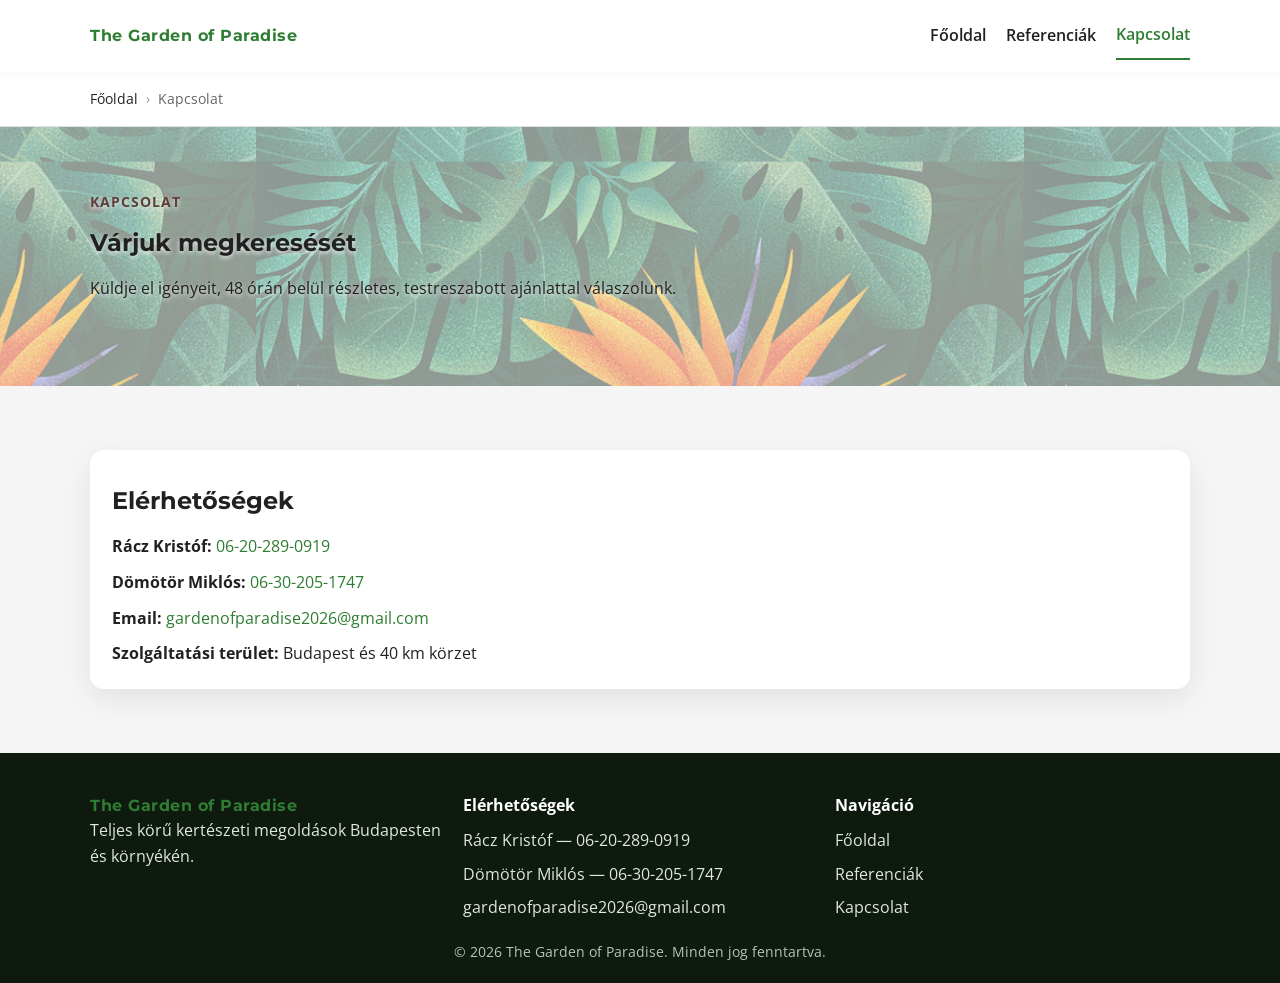
==== kapcsolat.html @ 365f2cf8 "Init commit." ====
<!DOCTYPE html>
<html lang="hu">
<head>
  <meta charset="UTF-8">
  <meta name="viewport" content="width=device-width, initial-scale=1.0">
  <meta name="description" content="The Garden of Paradise kapcsolat - ajánlatkérés, elérhetőségek és térkép.">
  <title>The Garden of Paradise | Kapcsolat</title>
  <link rel="preconnect" href="https://fonts.googleapis.com">
  <link rel="preconnect" href="https://fonts.gstatic.com" crossorigin>
  <link href="https://fonts.googleapis.com/css2?family=Montserrat:wght@600;700&family=Open+Sans:wght@400;500;600&display=swap" rel="stylesheet">
  <link rel="icon" type="image/svg+xml" href="images/favicon.svg">
  <link rel="stylesheet" href="css/style.css">
</head>
<body>
  <header class="topbar">
    <div class="container nav-container">
      <div class="logo">The Garden of Paradise</div>
      <nav class="nav" id="nav">
        <a href="index.html">Főoldal</a>
        <a href="referenciak.html">Referenciák</a>
        <a href="kapcsolat.html" class="active">Kapcsolat</a>
      </nav>
      <button class="nav-toggle" id="navToggle" aria-label="Menü">
        <span></span><span></span><span></span>
      </button>
    </div>
  </header>

  <nav class="breadcrumb">
    <div class="container">
      <ul class="breadcrumb-list">
        <li><a href="index.html">Főoldal</a></li>
        <li>Kapcsolat</li>
      </ul>
    </div>
  </nav>

  <main>
    <section class="page-hero section">
      <div class="container">
        <p class="eyebrow">Kapcsolat</p>
        <h1>Várjuk megkeresését</h1>
        <p class="lede">Küldje el igényeit, 48 órán belül részletes, testreszabott ajánlattal válaszolunk.</p>
      </div>
    </section>

    <section class="section contact-section">
      <div class="container split contact-grid">
        <div class="card contact-info">
          <h2>Elérhetőségek</h2>
          <ul class="info-list">
            <li><strong>Rácz Kristóf:</strong> <a href="tel:+36202890919">06-20-289-0919</a></li>
            <li><strong>Dömötör Miklós:</strong> <a href="tel:+36302051747">06-30-205-1747</a></li>
            <li><strong>Email:</strong> <a href="mailto:gardenofparadise2026@gmail.com">gardenofparadise2026@gmail.com</a></li>
            <li><strong>Szolgáltatási terület:</strong> Budapest és 40 km körzet</li>
          </ul>
        </div>
      </div>
    </section>
  </main>

  <button class="back-to-top" id="backToTop" aria-label="Vissza a tetejére">↑</button>

  <footer class="footer">
    <div class="container footer-grid">
      <div>
        <div class="logo">The Garden of Paradise</div>
        <p>Teljes körű kertészeti megoldások Budapesten és környékén.</p>
      </div>
      <div>
        <h4>Elérhetőségek</h4>
        <ul class="footer-list">
          <li>Rácz Kristóf — <a href="tel:+36202890919">06-20-289-0919</a></li>
          <li>Dömötör Miklós — <a href="tel:+36302051747">06-30-205-1747</a></li>
          <li><a href="mailto:gardenofparadise2026@gmail.com">gardenofparadise2026@gmail.com</a></li>
        </ul>
      </div>
      <div>
        <h4>Navigáció</h4>
        <ul class="footer-list">
          <li><a href="index.html">Főoldal</a></li>
          <li><a href="referenciak.html">Referenciák</a></li>
          <li><a href="kapcsolat.html">Kapcsolat</a></li>
        </ul>
      </div>
    </div>
    <div class="footer-bottom">© 2026 The Garden of Paradise. Minden jog fenntartva.</div>
  </footer>

  <script src="js/main.js"></script>
  <script src="js/form.js"></script>
</body>
</html>
---- css/style.css ----
:root {
  --green-primary: #2e7d32;
  --green-secondary: #81c784;
  --brown: #5d4037;
  --bg: #f5f5f5;
  --white: #ffffff;
  --text: #212121;
  --shadow: 0 10px 30px rgba(0, 0, 0, 0.08);
}

* {
  box-sizing: border-box;
  margin: 0;
  padding: 0;
}

html {
  scroll-behavior: smooth;
}

body {
  font-family: "Open Sans", Arial, sans-serif;
  color: var(--text);
  background: var(--bg);
  line-height: 1.6;
  min-height: 100vh;
  -webkit-font-smoothing: antialiased;
  -moz-osx-font-smoothing: grayscale;
  text-rendering: optimizeLegibility;
}

a {
  color: var(--green-primary);
  text-decoration: none;
}

a:hover {
  color: var(--brown);
}

img {
  max-width: 100%;
  display: block;
}

.container {
  width: min(1100px, 92vw);
  margin: 0 auto;
}

.section {
  padding: 64px 0;
}

.topbar {
  position: sticky;
  top: 0;
  z-index: 10;
  background: var(--white);
  box-shadow: 0 2px 12px rgba(0, 0, 0, 0.04);
}

.nav-container {
  display: flex;
  align-items: center;
  justify-content: space-between;
  height: 72px;
}

.logo {
  font-family: "Montserrat", Arial, sans-serif;
  font-weight: 700;
  color: var(--green-primary);
  letter-spacing: 0.5px;
}

.nav {
  display: flex;
  gap: 20px;
  align-items: center;
}

.nav a {
  padding: 10px 0;
  font-weight: 600;
  color: var(--text);
}

.nav a.active {
  color: var(--green-primary);
  border-bottom: 2px solid var(--green-primary);
}

.nav-toggle {
  display: none;
  flex-direction: column;
  gap: 5px;
  background: none;
  border: none;
  cursor: pointer;
}

.nav-toggle span {
  width: 24px;
  height: 3px;
  background: var(--text);
  border-radius: 4px;
}

.hero {
  background: 
    linear-gradient(135deg, rgba(232, 245, 233, 0.7), rgba(249, 251, 231, 0.7)),
    url('../images/64033951-stock-vector-tropical-flowers-jungle-leaves-bird-of-paradise-flower-beautiful-seamless-vector-floral-pattern-back.jpg');
  background-size: auto, 400px;
  background-position: center;
  background-attachment: fixed;
  padding: 80px 0;
  position: relative;
  overflow: hidden;
}

.hero-grid {
  display: grid;
  grid-template-columns: repeat(auto-fit, minmax(280px, 1fr));
  gap: 32px;
  align-items: center;
}

.hero-text h1 {
  font-family: "Montserrat", Arial, sans-serif;
  font-size: clamp(28px, 4vw, 42px);
  margin: 10px 0 16px;
}

.sub-slogan {
  font-weight: 700;
  color: var(--brown);
  margin: -4px 0 10px;
}

.lede {
  max-width: 640px;
  margin-bottom: 20px;
}

.eyebrow {
  font-size: 14px;
  letter-spacing: 1px;
  text-transform: uppercase;
  color: var(--brown);
  font-weight: 700;
}

.hero-actions {
  display: flex;
  gap: 12px;
  flex-wrap: wrap;
}

.btn {
  display: inline-block;
  padding: 12px 18px;
  border-radius: 10px;
  font-weight: 700;
  border: 2px solid transparent;
  transition: all 0.2s ease;
}

.btn.primary {
  background: var(--green-primary);
  color: var(--white);
}

.btn.primary:hover {
  background: var(--green-secondary);
}

.btn.ghost {
  background: transparent;
  border-color: var(--green-primary);
  color: var(--green-primary);
}

.btn.ghost:hover {
  background: var(--green-primary);
  color: var(--white);
}

.card {
  background: var(--white);
  border-radius: 14px;
  padding: 22px;
  box-shadow: var(--shadow);
  transition: transform 0.3s ease, box-shadow 0.3s ease;
  will-change: transform;
  backface-visibility: hidden;
  -webkit-backface-visibility: hidden;
}

.card:hover {
  transform: translate3d(0, -4px, 0);
  box-shadow: 0 15px 40px rgba(0, 0, 0, 0.12);
}

.checklist {
  list-style: none;
  display: grid;
  gap: 8px;
  padding-left: 0;
}

.checklist li::before {
  content: "✓";
  color: var(--green-primary);
  margin-right: 8px;
}

.split {
  display: grid;
  grid-template-columns: repeat(auto-fit, minmax(280px, 1fr));
  gap: 32px;
  align-items: center;
}

.pill-group {
  display: flex;
  flex-wrap: wrap;
  gap: 8px;
  margin-top: 12px;
}

.pill {
  padding: 8px 12px;
  border-radius: 999px;
  background: #e8f5e9;
  color: var(--green-primary);
  font-weight: 600;
  font-size: 14px;
}

.facts {
  display: grid;
  grid-template-columns: repeat(auto-fit, minmax(120px, 1fr));
  gap: 16px;
}

.fact-number {
  font-size: 28px;
  font-weight: 700;
  color: var(--green-primary);
}

.fact-label {
  color: #555;
}

.services h2,
.about h2,
.cta h2,
.page-hero h1,
.testimonials h2,
.contact-section h2 {
  margin: 10px 0 14px;
  font-family: "Montserrat", Arial, sans-serif;
}

.service-grid {
  display: grid;
  grid-template-columns: repeat(auto-fit, minmax(240px, 1fr));
  gap: 18px;
  margin-top: 24px;
}

.service-card h3 {
  margin-bottom: 8px;
  transition: color 0.3s ease;
}

.service-card:hover h3 {
  color: var(--green-primary);
}

.cta {
  background: linear-gradient(135deg, #2e7d32, #5d4037);
  color: var(--white);
}

.cta-box {
  display: grid;
  grid-template-columns: repeat(auto-fit, minmax(260px, 1fr));
  gap: 16px;
  align-items: center;
  background: rgba(255, 255, 255, 0.06);
  border: 1px solid rgba(255, 255, 255, 0.18);
  color: var(--white);
}

.cta .btn.ghost {
  border-color: var(--white);
  color: var(--white);
}

.footer {
  background: #0f1a0f;
  color: #dfe8df;
  padding: 40px 0 20px;
}

.footer-grid {
  display: grid;
  grid-template-columns: repeat(auto-fit, minmax(220px, 1fr));
  gap: 18px;
  align-items: start;
}

.footer h4 {
  margin-bottom: 10px;
  color: var(--white);
}

.footer-list {
  list-style: none;
  display: grid;
  gap: 8px;
}

.footer-bottom {
  margin-top: 20px;
  text-align: center;
  font-size: 14px;
  color: #b5c5b5;
}

.page-hero {
  background: 
    linear-gradient(135deg, rgba(232, 245, 233, 0.6), rgba(249, 251, 231, 0.6)),
    url('../images/flowers.jpg');
  background-size: 60%;
  background-position: center;
  background-attachment: fixed;
  position: relative;
  overflow: hidden;
}

.page-hero .eyebrow,
.page-hero h1,
.page-hero .lede {
  text-shadow: 0 2px 4px rgba(255, 255, 255, 0.8);
}

.filter-bar {
  display: flex;
  gap: 10px;
  flex-wrap: wrap;
  margin-bottom: 20px;
}

.filter-btn {
  padding: 10px 14px;
  border-radius: 999px;
  border: 1px solid #cfd8dc;
  background: var(--white);
  cursor: pointer;
  font-weight: 600;
}

.filter-btn.active {
  background: var(--green-primary);
  color: var(--white);
  border-color: var(--green-primary);
}

.gallery-grid {
  display: grid;
  grid-template-columns: repeat(auto-fit, minmax(240px, 1fr));
  gap: 16px;
}

.gallery-item {
  overflow: hidden;
  transition: transform 0.3s ease;
  will-change: transform;
  backface-visibility: hidden;
  -webkit-backface-visibility: hidden;
}

.gallery-item:hover {
  transform: translate3d(0, -2px, 0);
}

.gallery-image {
  position: relative;
  height: 180px;
  background: linear-gradient(135deg, #c8e6c9, #ffe0b2);
  border-radius: 10px;
  display: grid;
  place-items: center;
  color: #2c2c2c;
  font-weight: 700;
  cursor: pointer;
  transition: filter 0.3s ease, opacity 0.3s ease;
  will-change: filter;
  backface-visibility: hidden;
  -webkit-backface-visibility: hidden;
  transform: translateZ(0);
}

.gallery-item:hover .gallery-image {
  filter: brightness(1.05) blur(0px);
}

.gallery-image .badge {
  position: absolute;
  top: 12px;
  left: 12px;
  background: var(--green-primary);
  color: var(--white);
  padding: 7px 12px;
  border-radius: 999px;
  font-size: 13px;
  font-weight: 600;
  line-height: 1;
  -webkit-font-smoothing: antialiased;
  -moz-osx-font-smoothing: grayscale;
  text-rendering: optimizeLegibility;
  backface-visibility: hidden;
  transform: translate3d(0, 0, 0);
  letter-spacing: 0.3px;
}

.gallery-image .overlay {
  position: absolute;
  bottom: 10px;
  left: 50%;
  transform: translate3d(-50%, 0, 0);
  background: rgba(0, 0, 0, 0.55);
  color: var(--white);
  padding: 6px 10px;
  border-radius: 8px;
  font-size: 13px;
  font-weight: 500;
  -webkit-font-smoothing: antialiased;
  -moz-osx-font-smoothing: grayscale;
  backface-visibility: hidden;
}

.gallery-body h3 {
  margin-bottom: 6px;
}

.testimonials {
  background: #f1f8e9;
}

.testimonial-grid {
  display: grid;
  grid-template-columns: repeat(auto-fit, minmax(240px, 1fr));
  gap: 16px;
}

.testimonial .stars {
  color: #f4b400;
  margin-bottom: 8px;
}

.contact-section .card {
  height: 100%;
}

.contact-grid {
  grid-template-columns: repeat(auto-fit, minmax(320px, 1fr));
}

.contact-form {
  display: grid;
  gap: 12px;
}

.contact-form input,
.contact-form select,
.contact-form textarea {
  width: 100%;
  padding: 12px 14px;
  border: 1px solid #cfd8dc;
  border-radius: 10px;
  font-size: 15px;
}

.contact-form button {
  justify-self: start;
}

.checkbox {
  display: flex;
  align-items: center;
  gap: 8px;
  font-size: 14px;
}

.form-note {
  font-size: 13px;
  color: #666;
}

.info-list {
  list-style: none;
  display: grid;
  gap: 10px;
}

.map-placeholder {
  margin-top: 14px;
  padding: 24px;
  background: #e0e0e0;
  border-radius: 10px;
  text-align: center;
  color: #555;
}

.lightbox.hidden {
  display: none;
}

.lightbox {
  position: fixed;
  inset: 0;
  z-index: 50;
}

.lightbox-backdrop {
  position: absolute;
  inset: 0;
  background: rgba(0, 0, 0, 0.55);
}

.lightbox-content {
  position: absolute;
  top: 50%;
  left: 50%;
  transform: translate(-50%, -50%) !important;
  max-width: min(90vw, 700px);
  width: 100%;
  padding: 18px;
}

.lightbox-content:hover {
  transform: translate(-50%, -50%) !important;
  box-shadow: var(--shadow);
}

.lightbox-content img {
  width: 100%;
  border-radius: 10px;
  margin-bottom: 10px;
  background: #f0f0f0;
  min-height: 200px;
  pointer-events: none;
}

.lightbox-close {
  position: absolute;
  top: 12px;
  right: 12px;
  background: rgba(0, 0, 0, 0.5);
  color: white;
  border: none;
  font-size: 22px;
  cursor: pointer;
  border-radius: 50%;
  width: 40px;
  height: 40px;
  display: flex;
  align-items: center;
  justify-content: center;
  transition: background 0.2s;
}

.lightbox-close:hover {
  background: rgba(0, 0, 0, 0.7);
}

.lightbox-nav {
  position: absolute;
  top: 50%;
  transform: translateY(-50%);
  background: rgba(0, 0, 0, 0.5);
  color: white;
  border: none;
  font-size: 24px;
  cursor: pointer;
  padding: 20px 15px;
  transition: background 0.2s;
  z-index: 10;
}

.lightbox-nav:hover {
  background: rgba(0, 0, 0, 0.7);
}

.lightbox-nav.prev {
  left: 10px;
}

.lightbox-nav.next {
  right: 10px;
}

.gallery-swipe-hint {
  text-align: center;
  color: #666;
  font-size: 14px;
  margin-top: 8px;
  opacity: 0.7;
}

/* Breadcrumb Navigation */
.breadcrumb {
  padding: 16px 0;
  background: var(--white);
  border-bottom: 1px solid #e0e0e0;
}

.breadcrumb-list {
  list-style: none;
  display: flex;
  flex-wrap: wrap;
  gap: 8px;
  align-items: center;
  font-size: 14px;
}

.breadcrumb-list li {
  display: flex;
  align-items: center;
  gap: 8px;
}

.breadcrumb-list li:not(:last-child)::after {
  content: "›";
  color: #999;
}

.breadcrumb-list a {
  color: var(--text);
  transition: color 0.2s;
}

.breadcrumb-list a:hover {
  color: var(--green-primary);
}

.breadcrumb-list li:last-child {
  color: #666;
}

/* Back to Top Button */
.back-to-top {
  position: fixed;
  bottom: 30px;
  right: 30px;
  width: 50px;
  height: 50px;
  background: var(--green-primary);
  color: var(--white);
  border: none;
  border-radius: 50%;
  font-size: 24px;
  cursor: pointer;
  box-shadow: var(--shadow);
  opacity: 0;
  visibility: hidden;
  transition: opacity 0.3s, visibility 0.3s, transform 0.3s, background 0.3s;
  z-index: 100;
  display: flex;
  align-items: center;
  justify-content: center;
}

.back-to-top.visible {
  opacity: 1;
  visibility: visible;
}

.back-to-top:hover {
  background: var(--green-secondary);
  transform: translateY(-4px);
}

.back-to-top:active {
  transform: translateY(-2px);
}

/* Before/After Slider */
.before-after-slider {
  position: relative;
  width: 100%;
  height: 400px;
  overflow: hidden;
  border-radius: 10px;
  cursor: col-resize;
  user-select: none;
}

.before-after-slider img {
  position: absolute;
  top: 0;
  left: 0;
  width: 100%;
  height: 100%;
  object-fit: cover;
  pointer-events: none;
}

.before-after-slider .after-image {
  clip-path: inset(0 50% 0 0);
}

.slider-handle {
  position: absolute;
  top: 0;
  left: 50%;
  width: 4px;
  height: 100%;
  background: var(--white);
  transform: translateX(-50%);
  cursor: col-resize;
  z-index: 10;
}

.slider-handle::before {
  content: "◄►";
  position: absolute;
  top: 50%;
  left: 50%;
  transform: translate(-50%, -50%);
  background: var(--green-primary);
  color: var(--white);
  padding: 12px 8px;
  border-radius: 50%;
  font-size: 14px;
  box-shadow: 0 2px 10px rgba(0, 0, 0, 0.3);
  letter-spacing: -2px;
}

.before-after-labels {
  position: absolute;
  top: 20px;
  left: 0;
  right: 0;
  display: flex;
  justify-content: space-between;
  padding: 0 20px;
  pointer-events: none;
  z-index: 5;
}

.before-after-labels span {
  background: rgba(0, 0, 0, 0.6);
  color: var(--white);
  padding: 8px 14px;
  border-radius: 20px;
  font-weight: 600;
  font-size: 14px;
}

/* Lazy Loading Images */
img[loading="lazy"] {
  opacity: 0;
  transition: opacity 0.3s ease-in;
}

img[loading="lazy"].loaded {
  opacity: 1;
}

.lazy-placeholder {
  background: linear-gradient(90deg, #f0f0f0 25%, #e0e0e0 50%, #f0f0f0 75%);
  background-size: 200% 100%;
  animation: loading 1.5s infinite;
}

@keyframes loading {
  0% { background-position: 200% 0; }
  100% { background-position: -200% 0; }
}

@media (min-width: 821px) {
  .gallery-swipe-hint {
    display: none;
  }
}

.footer a {
  color: #dfe8df;
}

.footer a:hover {
  color: var(--green-secondary);
}

@media (max-width: 820px) {
  .nav {
    position: fixed;
    top: 72px;
    right: 0;
    background: var(--white);
    flex-direction: column;
    align-items: flex-start;
    width: 280px;
    max-width: 85vw;
    padding: 20px;
    box-shadow: var(--shadow);
    transform: translateX(100%);
    transition: transform 0.3s ease-in-out;
    height: calc(100vh - 72px);
    overflow-y: auto;
  }

  .nav.open {
    transform: translateX(0);
    display: flex;
  }

  .nav a {
    width: 100%;
    padding: 16px 12px;
    font-size: 16px;
    border-radius: 8px;
    transition: background 0.2s;
  }

  .nav a:hover,
  .nav a:active {
    background: #f0f0f0;
  }

  .nav-toggle {
    display: flex;
    padding: 12px;
    min-width: 48px;
    min-height: 48px;
    align-items: center;
    justify-content: center;
  }

  .nav-toggle.active span:nth-child(1) {
    transform: rotate(45deg) translate(6px, 6px);
  }

  .nav-toggle.active span:nth-child(2) {
    opacity: 0;
  }

  .nav-toggle.active span:nth-child(3) {
    transform: rotate(-45deg) translate(6px, -6px);
  }

  .nav-toggle span {
    transition: all 0.3s ease;
  }
}

@media (max-width: 600px) {
  .hero {
    padding: 60px 0;
  }

  .section {
    padding: 48px 0;
  }

  /* Better touch targets */
  .btn {
    padding: 16px 24px;
    font-size: 16px;
    min-height: 48px;
  }

  .filter-btn {
    padding: 12px 18px;
    font-size: 15px;
    min-height: 44px;
  }

  .contact-form input,
  .contact-form select,
  .contact-form textarea {
    padding: 16px;
    font-size: 16px;
    min-height: 48px;
  }

  .contact-form button {
    width: 100%;
  }

  .lightbox-close {
    font-size: 32px;
    padding: 12px;
    min-width: 48px;
    min-height: 48px;
  }

  /* Mobile adjustments for new features */
  .back-to-top {
    bottom: 20px;
    right: 20px;
    width: 48px;
    height: 48px;
    font-size: 20px;
  }

  .before-after-slider {
    height: 300px;
  }

  .before-after-labels {
    padding: 0 12px;
  }

  .before-after-labels span {
    font-size: 12px;
    padding: 6px 10px;
  }

  .breadcrumb {
    font-size: 13px;
  }

  /* Disable parallax on mobile for better performance */
  .hero,
  .page-hero {
    background-attachment: scroll !important;
  }
}
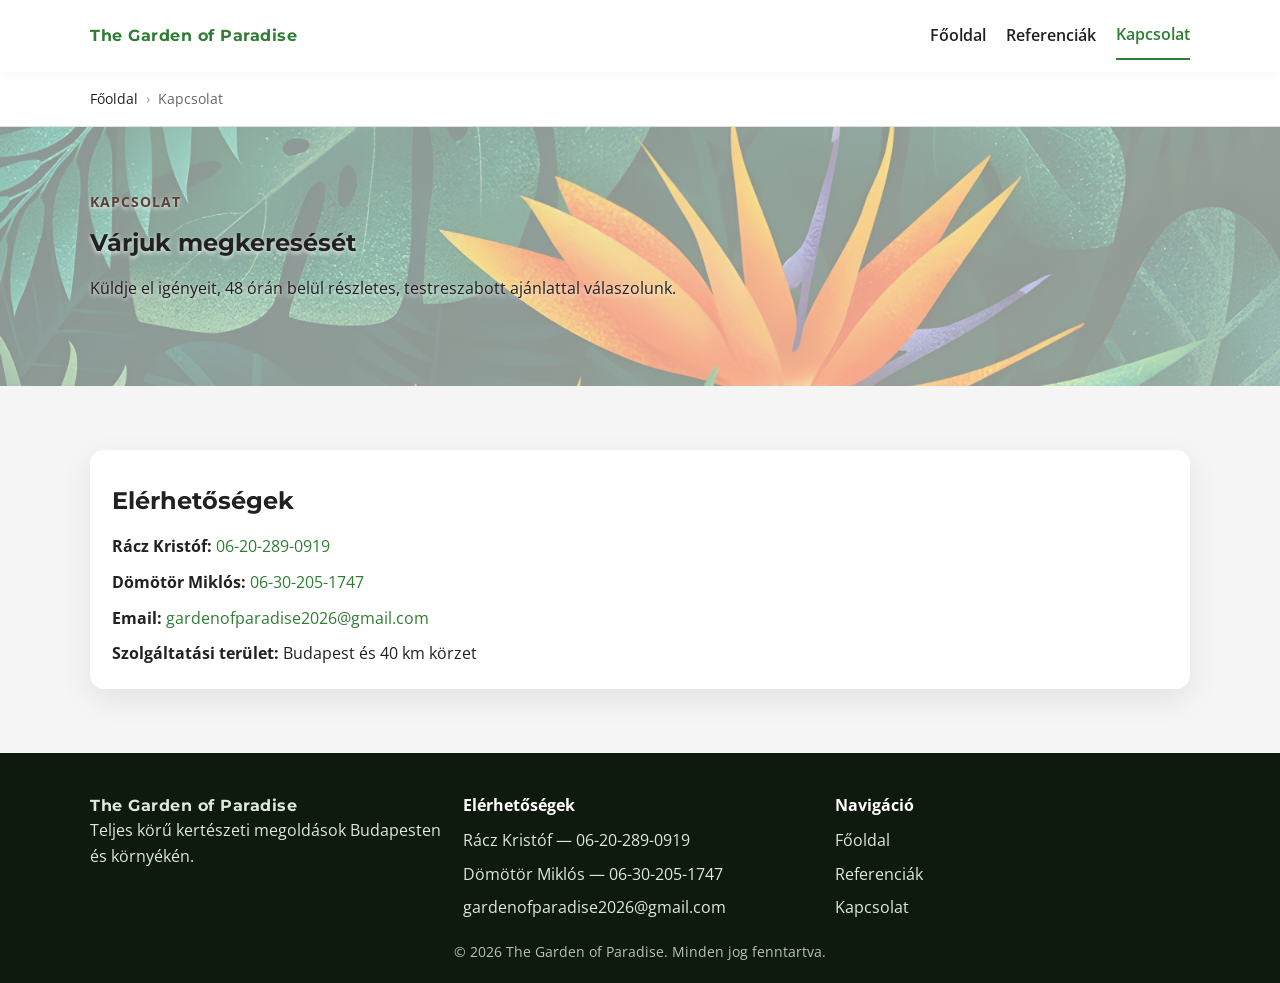
==== commit 4027b4d4: "Logo navigates back to the main page. Referenciak cover picture added as full cover." ====
--- a/kapcsolat.html
+++ b/kapcsolat.html
@@ -14,7 +14,7 @@
 <body>
   <header class="topbar">
     <div class="container nav-container">
-      <div class="logo">The Garden of Paradise</div>
+      <a href="index.html" class="logo">The Garden of Paradise</a>
       <nav class="nav" id="nav">
         <a href="index.html">Főoldal</a>
         <a href="referenciak.html">Referenciák</a>
@@ -64,7 +64,7 @@
   <footer class="footer">
     <div class="container footer-grid">
       <div>
-        <div class="logo">The Garden of Paradise</div>
+        <a href="index.html" class="logo">The Garden of Paradise</a>
         <p>Teljes körű kertészeti megoldások Budapesten és környékén.</p>
       </div>
       <div>
--- a/css/style.css
+++ b/css/style.css
@@ -72,6 +72,8 @@
   font-weight: 700;
   color: var(--green-primary);
   letter-spacing: 0.5px;
+  text-decoration: none;
+  cursor: pointer;
 }
 
 .nav {
@@ -334,8 +336,8 @@
 .page-hero {
   background: 
     linear-gradient(135deg, rgba(232, 245, 233, 0.6), rgba(249, 251, 231, 0.6)),
-    url('../images/flowers.jpg');
-  background-size: 60%;
+    url('../images/flowers2.jpg');
+  background-size: cover;
   background-position: center;
   background-attachment: fixed;
   position: relative;
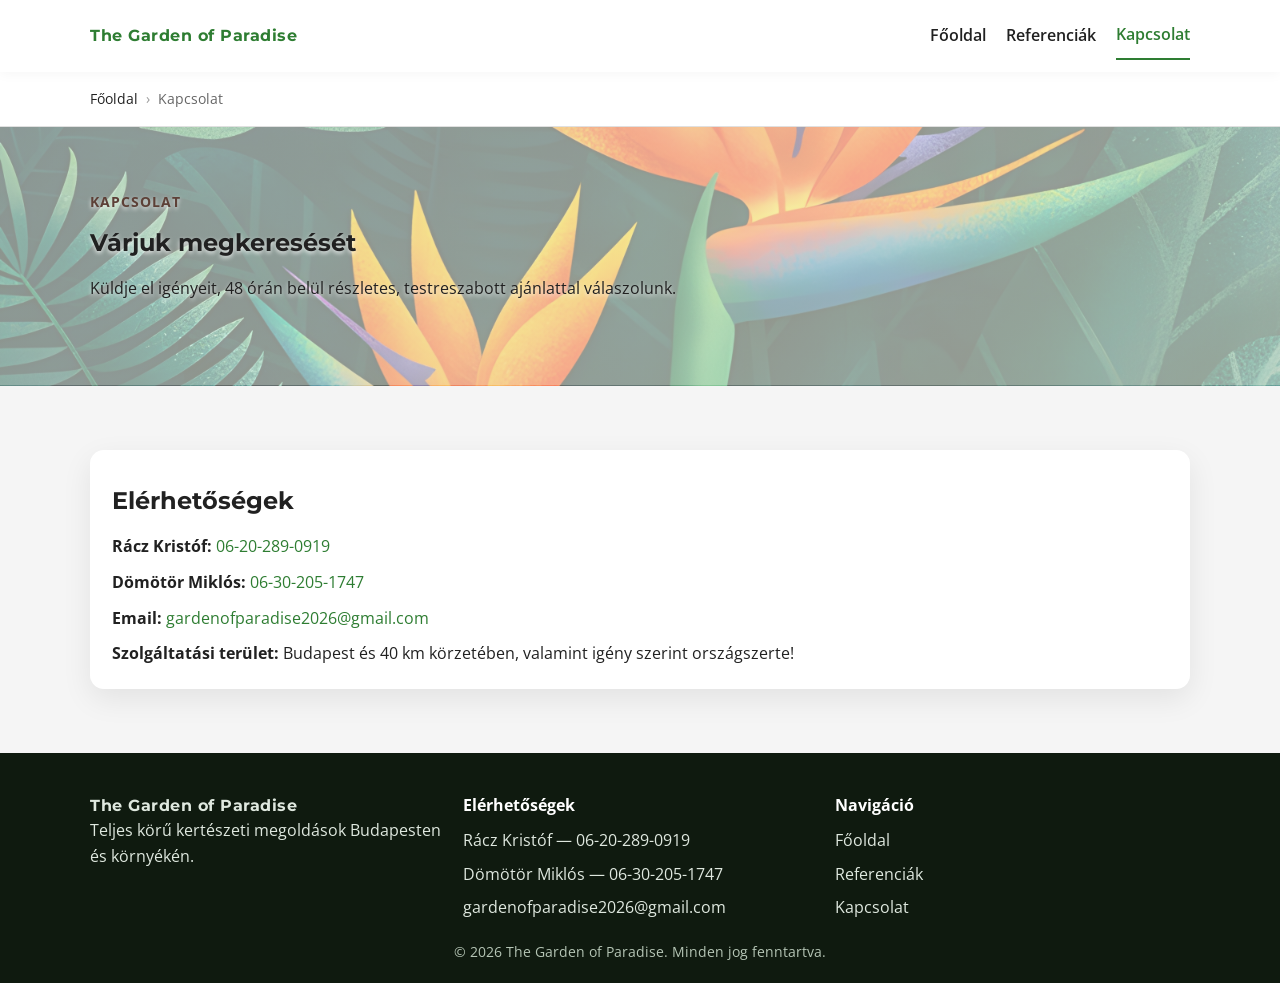
==== commit e461fc7f: "SEO optimization. Missing phone number added to FAQ. Service area fixed." ====
--- a/kapcsolat.html
+++ b/kapcsolat.html
@@ -3,22 +3,87 @@
 <head>
   <meta charset="UTF-8">
   <meta name="viewport" content="width=device-width, initial-scale=1.0">
-  <meta name="description" content="The Garden of Paradise kapcsolat - ajánlatkérés, elérhetőségek és térkép.">
-  <title>The Garden of Paradise | Kapcsolat</title>
+  <meta name="robots" content="index, follow">
+  <meta name="geo.region" content="HU-BU">
+  <meta name="geo.placename" content="Budapest">
+  <meta name="description" content="Lépjen kapcsolatba The Garden of Paradise kertészeti vállalkozással. Ingyenes helyszíni felmérés Budapesten és 40 km körzetében, valamint igény szerint országszerte is. 48 órán belül személyre szabott ajánlattal válaszolunk!">
+  <title>Kapcsolat & Árajánlat | The Garden of Paradise – Kertész Budapest</title>
+  <link rel="canonical" href="https://thegardenofparadise.hu/kapcsolat.html">
+
+  <!-- Open Graph -->
+  <meta property="og:type" content="website">
+  <meta property="og:locale" content="hu_HU">
+  <meta property="og:url" content="https://thegardenofparadise.hu/kapcsolat.html">
+  <meta property="og:site_name" content="The Garden of Paradise">
+  <meta property="og:title" content="Kapcsolat & Árajánlat | The Garden of Paradise – Kertész Budapest">
+  <meta property="og:description" content="Lépjen kapcsolatba kertészeti csapatunkkal. Ingyenes helyszíni felmérés Budapesten és 40 km körzetében, valamint igény szerint országszerte is! 48 órán belül válaszolunk.">
+  <meta property="og:image" content="https://thegardenofparadise.hu/images/og-home.jpg">
+  <meta property="og:image:width" content="1200">
+  <meta property="og:image:height" content="630">
+  <meta property="og:image:alt" content="The Garden of Paradise | Kerti paradicsom – kapcsolat és árajánlatkérés">
+
+  <!-- Twitter Card -->
+  <meta name="twitter:card" content="summary_large_image">
+  <meta name="twitter:title" content="Kapcsolat & Árajánlat | The Garden of Paradise">
+  <meta name="twitter:description" content="Ingyenes helyszíni felmérés Budapesten és 40 km körzetében, valamint igény szerint országszerte is! 48 órán belül válaszolunk.">
+  <meta name="twitter:image" content="https://thegardenofparadise.hu/images/og-home.jpg">
+  <meta name="twitter:image:alt" content="The Garden of Paradise | Kerti paradicsom – kapcsolat és árajánlatkérés">
+
+  <!-- Structured Data: BreadcrumbList -->
+  <script type="application/ld+json">
+  {
+    "@context": "https://schema.org",
+    "@type": "BreadcrumbList",
+    "itemListElement": [
+      {
+        "@type": "ListItem",
+        "position": 1,
+        "name": "Főoldal",
+        "item": "https://thegardenofparadise.hu/"
+      },
+      {
+        "@type": "ListItem",
+        "position": 2,
+        "name": "Kapcsolat",
+        "item": "https://thegardenofparadise.hu/kapcsolat.html"
+      }
+    ]
+  }
+  </script>
+
+  <!-- Structured Data: ContactPage -->
+  <script type="application/ld+json">
+  {
+    "@context": "https://schema.org",
+    "@type": "ContactPage",
+    "name": "Kapcsolat \u0026 \u00c1raj\u00e1nlat \u2013 The Garden of Paradise",
+    "url": "https://thegardenofparadise.hu/kapcsolat.html",
+    "mainEntity": {
+      "@type": "LandscapeService",
+      "name": "The Garden of Paradise",
+      "telephone": ["+36-20-289-0919", "+36-30-205-1747"],
+      "email": "gardenofparadise2026@gmail.com",
+      "url": "https://thegardenofparadise.hu/"
+    }
+  }
+  </script>
+
   <link rel="preconnect" href="https://fonts.googleapis.com">
   <link rel="preconnect" href="https://fonts.gstatic.com" crossorigin>
   <link href="https://fonts.googleapis.com/css2?family=Montserrat:wght@600;700&family=Open+Sans:wght@400;500;600&display=swap" rel="stylesheet">
   <link rel="icon" type="image/svg+xml" href="images/favicon.svg">
+  <link rel="apple-touch-icon" href="images/favicon.svg">
+  <meta name="theme-color" content="#2e7d32">
   <link rel="stylesheet" href="css/style.css">
 </head>
 <body>
   <header class="topbar">
     <div class="container nav-container">
       <a href="index.html" class="logo">The Garden of Paradise</a>
-      <nav class="nav" id="nav">
+      <nav class="nav" id="nav" aria-label="Főnavigáció">
         <a href="index.html">Főoldal</a>
         <a href="referenciak.html">Referenciák</a>
-        <a href="kapcsolat.html" class="active">Kapcsolat</a>
+        <a href="kapcsolat.html" class="active" aria-current="page">Kapcsolat</a>
       </nav>
       <button class="nav-toggle" id="navToggle" aria-label="Menü">
         <span></span><span></span><span></span>
@@ -26,7 +91,7 @@
     </div>
   </header>
 
-  <nav class="breadcrumb">
+  <nav class="breadcrumb" aria-label="Kenyérmorzsaútvonal">
     <div class="container">
       <ul class="breadcrumb-list">
         <li><a href="index.html">Főoldal</a></li>
@@ -45,14 +110,14 @@
     </section>
 
     <section class="section contact-section">
-      <div class="container split contact-grid">
+      <div class="container">
         <div class="card contact-info">
           <h2>Elérhetőségek</h2>
           <ul class="info-list">
             <li><strong>Rácz Kristóf:</strong> <a href="tel:+36202890919">06-20-289-0919</a></li>
             <li><strong>Dömötör Miklós:</strong> <a href="tel:+36302051747">06-30-205-1747</a></li>
             <li><strong>Email:</strong> <a href="mailto:gardenofparadise2026@gmail.com">gardenofparadise2026@gmail.com</a></li>
-            <li><strong>Szolgáltatási terület:</strong> Budapest és 40 km körzet</li>
+            <li><strong>Szolgáltatási terület:</strong> Budapest és 40 km körzetében, valamint igény szerint országszerte!</li>
           </ul>
         </div>
       </div>
@@ -88,6 +153,5 @@
   </footer>
 
   <script src="js/main.js"></script>
-  <script src="js/form.js"></script>
 </body>
 </html>
--- a/css/style.css
+++ b/css/style.css
@@ -115,7 +115,7 @@
     url('../images/64033951-stock-vector-tropical-flowers-jungle-leaves-bird-of-paradise-flower-beautiful-seamless-vector-floral-pattern-back.jpg');
   background-size: auto, 400px;
   background-position: center;
-  background-attachment: fixed;
+  background-attachment: scroll;
   padding: 80px 0;
   position: relative;
   overflow: hidden;
@@ -261,6 +261,7 @@
 .cta h2,
 .page-hero h1,
 .testimonials h2,
+.faq h2,
 .contact-section h2 {
   margin: 10px 0 14px;
   font-family: "Montserrat", Arial, sans-serif;
@@ -339,7 +340,7 @@
     url('../images/flowers2.jpg');
   background-size: cover;
   background-position: center;
-  background-attachment: fixed;
+  background-attachment: scroll;
   position: relative;
   overflow: hidden;
 }
@@ -541,8 +542,12 @@
   left: 50%;
   transform: translate(-50%, -50%) !important;
   max-width: min(90vw, 700px);
+  max-height: 92vh;
   width: 100%;
   padding: 18px;
+  display: flex;
+  flex-direction: column;
+  overflow: hidden;
 }
 
 .lightbox-content:hover {
@@ -552,10 +557,13 @@
 
 .lightbox-content img {
   width: 100%;
+  flex: 1 1 auto;
+  min-height: 0;
+  max-height: calc(92vh - 80px);
+  object-fit: contain;
   border-radius: 10px;
   margin-bottom: 10px;
   background: #f0f0f0;
-  min-height: 200px;
   pointer-events: none;
 }
 
@@ -607,6 +615,21 @@
   right: 10px;
 }
 
+#lightboxCaption {
+  font-weight: 600;
+  font-size: 1rem;
+  margin: 0;
+  color: var(--text-dark);
+}
+
+#lightboxCaption .lightbox-desc {
+  display: block;
+  font-weight: 400;
+  font-size: 0.875rem;
+  color: #666;
+  margin-top: 3px;
+}
+
 .gallery-swipe-hint {
   text-align: center;
   color: #666;
@@ -655,7 +678,59 @@
   color: #666;
 }
 
-/* Back to Top Button */
+/* FAQ Section */
+.faq-list {
+  display: flex;
+  flex-direction: column;
+  gap: 12px;
+  max-width: 800px;
+  margin: 0 auto;
+}
+
+.faq-item {
+  padding: 20px 24px;
+}
+
+.faq-item summary {
+  cursor: pointer;
+  list-style: none;
+  display: flex;
+  justify-content: space-between;
+  align-items: center;
+  gap: 12px;
+}
+
+.faq-item summary::-webkit-details-marker {
+  display: none;
+}
+
+.faq-item summary::after {
+  content: '+';
+  font-size: 1.5rem;
+  font-weight: 600;
+  color: var(--green-primary);
+  flex-shrink: 0;
+  transition: transform 0.2s ease;
+}
+
+.faq-item[open] summary::after {
+  transform: rotate(45deg);
+}
+
+.faq-item summary h3 {
+  font-size: 1rem;
+  font-weight: 600;
+  margin: 0;
+  color: var(--text-dark);
+}
+
+.faq-item p {
+  margin: 12px 0 0;
+  color: #555;
+  line-height: 1.7;
+}
+
+
 .back-to-top {
   position: fixed;
   bottom: 30px;
@@ -935,3 +1010,29 @@
     background-attachment: scroll !important;
   }
 }
+
+/* Focus styles for keyboard navigation */
+:focus-visible {
+  outline: 3px solid var(--green-primary);
+  outline-offset: 2px;
+  border-radius: 2px;
+}
+
+/* Reduced motion preferences */
+@media (prefers-reduced-motion: reduce) {
+  *,
+  *::before,
+  *::after {
+    animation-duration: 0.01ms !important;
+    animation-iteration-count: 1 !important;
+    transition-duration: 0.01ms !important;
+  }
+
+  html {
+    scroll-behavior: auto;
+  }
+
+  .lazy-placeholder {
+    animation: none;
+  }
+}
